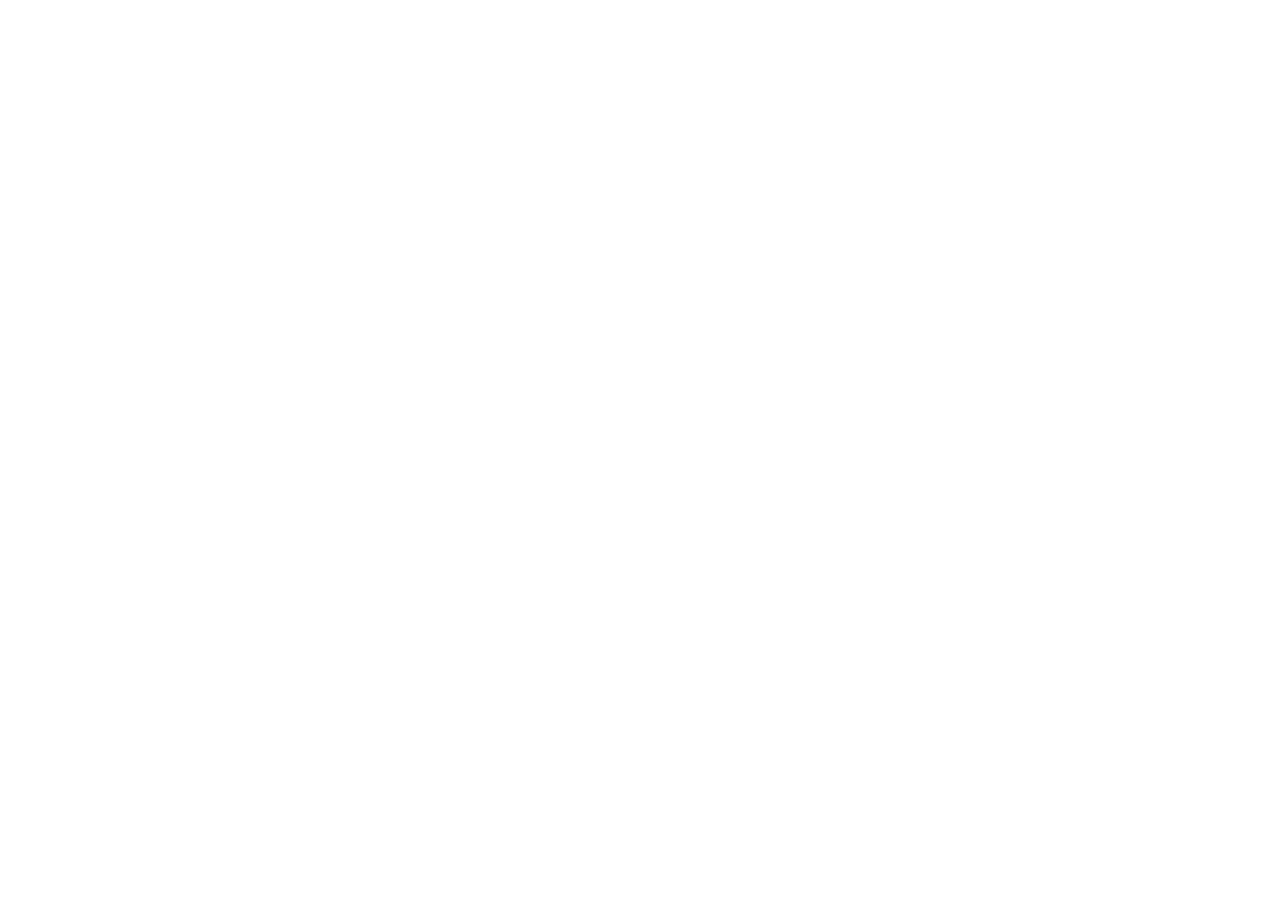
==== index.html @ ed9dbab4 "Component Library done" ====
<!DOCTYPE html>
<html lang="en">
<head>
    <meta charset="UTF-8">
    <meta http-equiv="X-UA-Compatible" content="IE=edge">
    <meta name="viewport" content="width=device-width, initial-scale=1.0">
    <title>Nikhil's Portfolio</title>
</head>
<body>
    
</body>
</html>
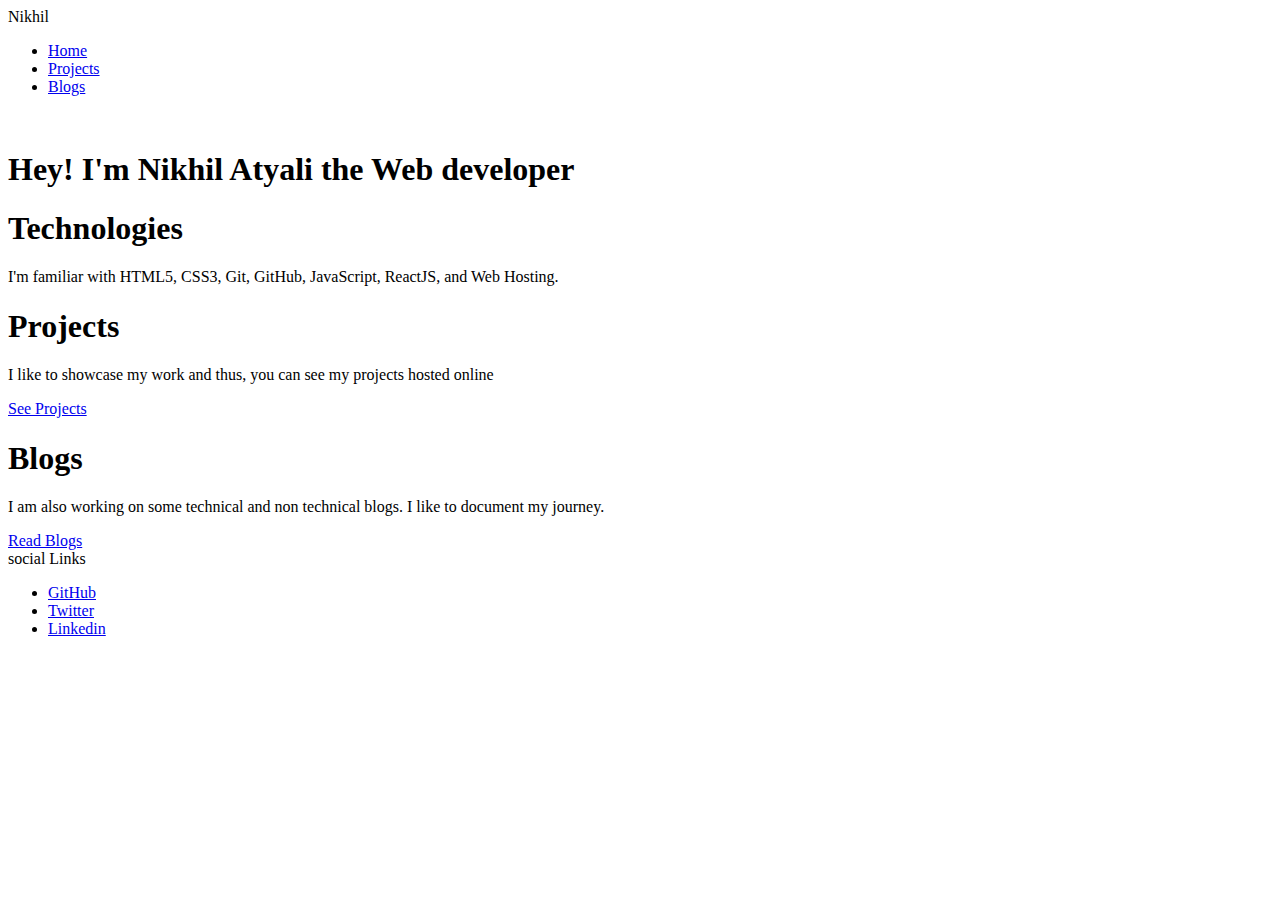
==== commit 899094d1: "HTML structure done" ====
--- a/index.html
+++ b/index.html
@@ -1,12 +1,85 @@
 <!DOCTYPE html>
 <html lang="en">
-<head>
-    <meta charset="UTF-8">
-    <meta http-equiv="X-UA-Compatible" content="IE=edge">
-    <meta name="viewport" content="width=device-width, initial-scale=1.0">
-    <title>Nikhil's Portfolio</title>
-</head>
-<body>
-    
-</body>
-</html>+  <head>
+    <meta charset="UTF-8" />
+    <meta http-equiv="X-UA-Compatible" content="IE=edge" />
+    <meta name="viewport" content="width=device-width, initial-scale=1.0" />
+    <title>Home | Nikhil</title>
+    <link rel="stylesheet" href="style.css" />
+  </head>
+
+
+  <body>
+    <nav class="navigation container">
+      <div class="nav-brand">Nikhil</div>
+      <ul class="list-non-bullet nav-pills">
+        <li class="list-item-inline">
+          <a class="link link-active" href="/">Home</a>
+        </li>
+        <li class="list-item-inline">
+          <a class="link" href="/">Projects</a>
+        </li>
+        <li class="list-item-inline">
+          <a class="link" href="/">Blogs</a>
+        </li>
+      </ul>
+    </nav>
+
+    <header class="hero">
+      <img class="hero-img" src="images/front1.svg" alt="" />
+      <h1 class="hero-heading">
+        Hey! I'm Nikhil Atyali the
+        <span class="heading-inverted">Web developer</span>
+      </h1>
+    </header>
+
+    <main>
+      <section class="section ow">
+        
+        <h1>Technologies</h1>
+        <p>
+          I'm familiar with HTML5, CSS3, Git, GitHub, JavaScript, ReactJS, and
+          Web Hosting.
+        </p>
+      
+      </section>
+
+      <section class="section">
+        
+        <h1>Projects</h1>
+        <p>
+          I like to showcase my work and thus, you can see my projects hosted
+          online
+        </p>
+        <a class="link link-primary" href="/" target="_blank">See Projects</a>
+       
+      </section>
+
+      <section class="section ow">
+        
+        <h1>Blogs</h1>
+        <p>
+          I am also working on some technical and non technical blogs. I like to
+          document my journey.
+        </p>
+        <a class="link link-secondary" href="/" target="_blank">Read Blogs</a>
+        
+      </section>
+    </main>
+
+    <footer class="footer">
+      <div class="footer-header">social Links</div>
+      <ul class="social-links list-non-bullet">
+        <li class="list-item-inline">
+          <a class="link" href="/" target="_blank">GitHub</a>
+        </li>
+        <li class="list-item-inline">
+          <a class="link" href="/" target="_blank"> Twitter </a>
+        </li>
+        <li class="list-item-inline">
+          <a class="link" href="/" target="_blank"> Linkedin </a>
+        </li>
+      </ul>
+    </footer>
+  </body>
+</html>
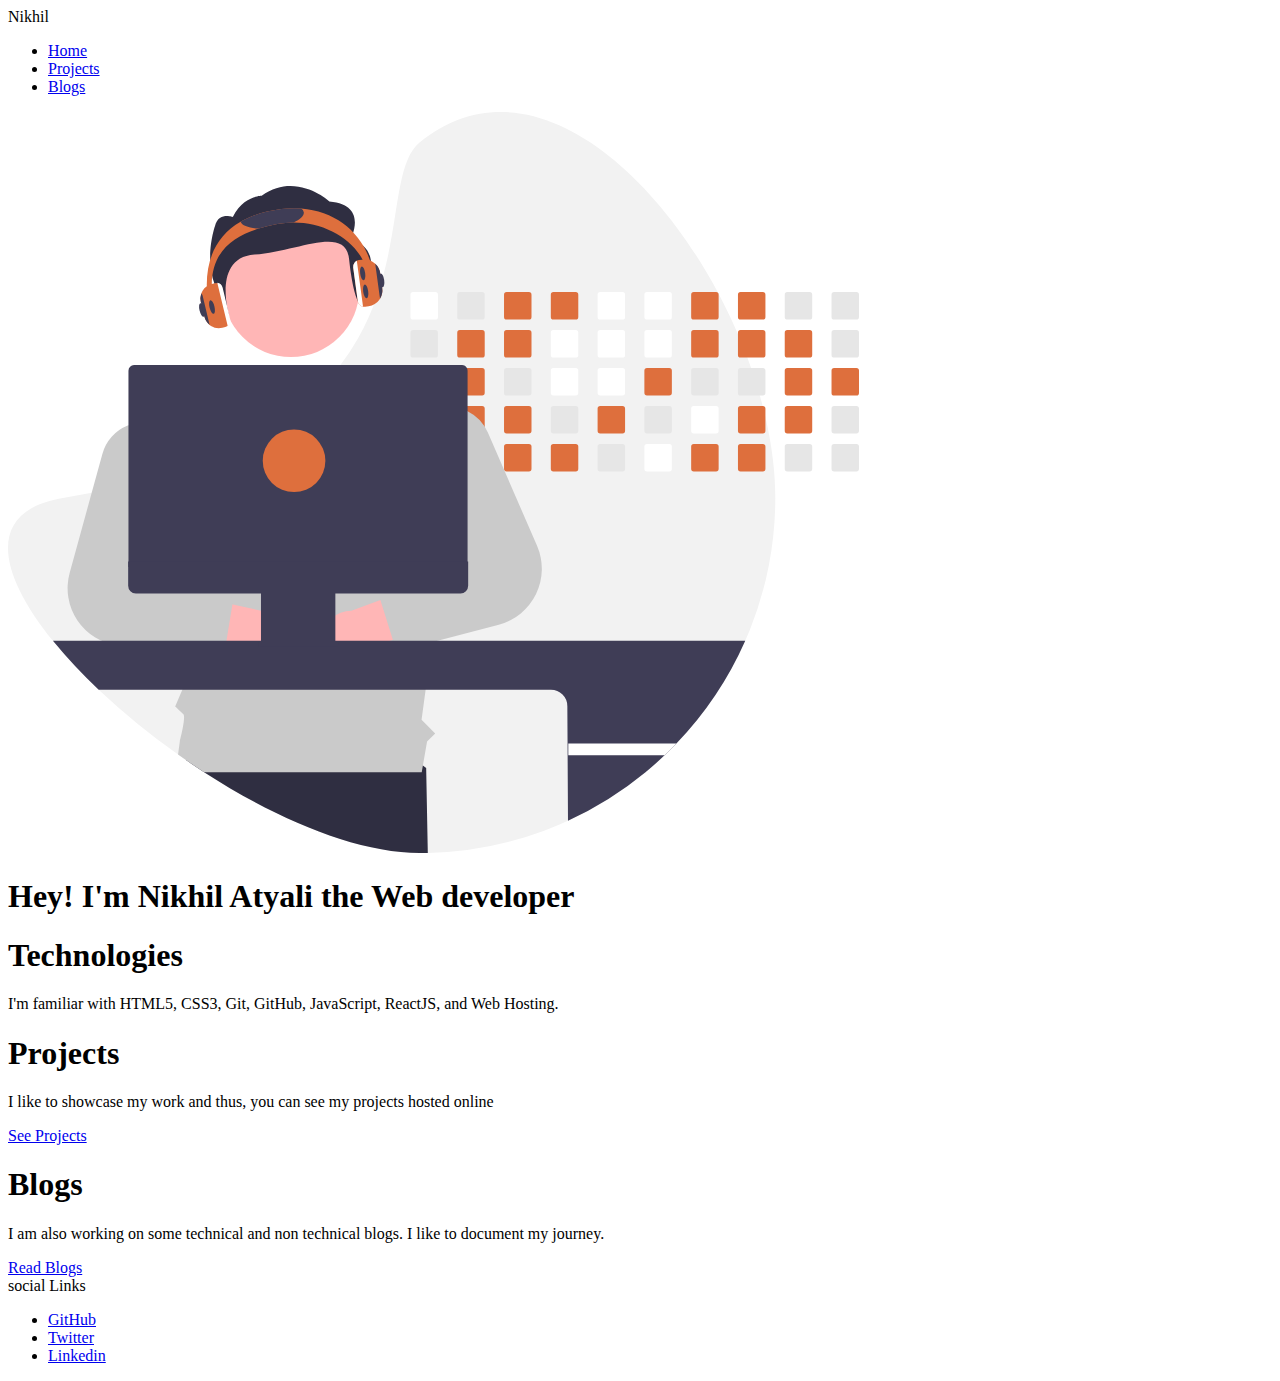
==== commit c401d6b0: "Merge pull request #1 from NikhilAtyali/nikhil-portfolIo" ====
--- a/index.html
+++ b/index.html
@@ -5,7 +5,7 @@
     <meta http-equiv="X-UA-Compatible" content="IE=edge" />
     <meta name="viewport" content="width=device-width, initial-scale=1.0" />
     <title>Home | Nikhil</title>
-    <link rel="stylesheet" href="style.css" />
+    <link rel="stylesheet" href="styles.css" />
   </head>
 
 
@@ -26,7 +26,7 @@
     </nav>
 
     <header class="hero">
-      <img class="hero-img" src="images/front1.svg" alt="" />
+      <img class="hero-img" src="Assets/heroImage.svg" alt="" />
       <h1 class="hero-heading">
         Hey! I'm Nikhil Atyali the
         <span class="heading-inverted">Web developer</span>
@@ -67,6 +67,7 @@
       </section>
     </main>
 
+
     <footer class="footer">
       <div class="footer-header">social Links</div>
       <ul class="social-links list-non-bullet">
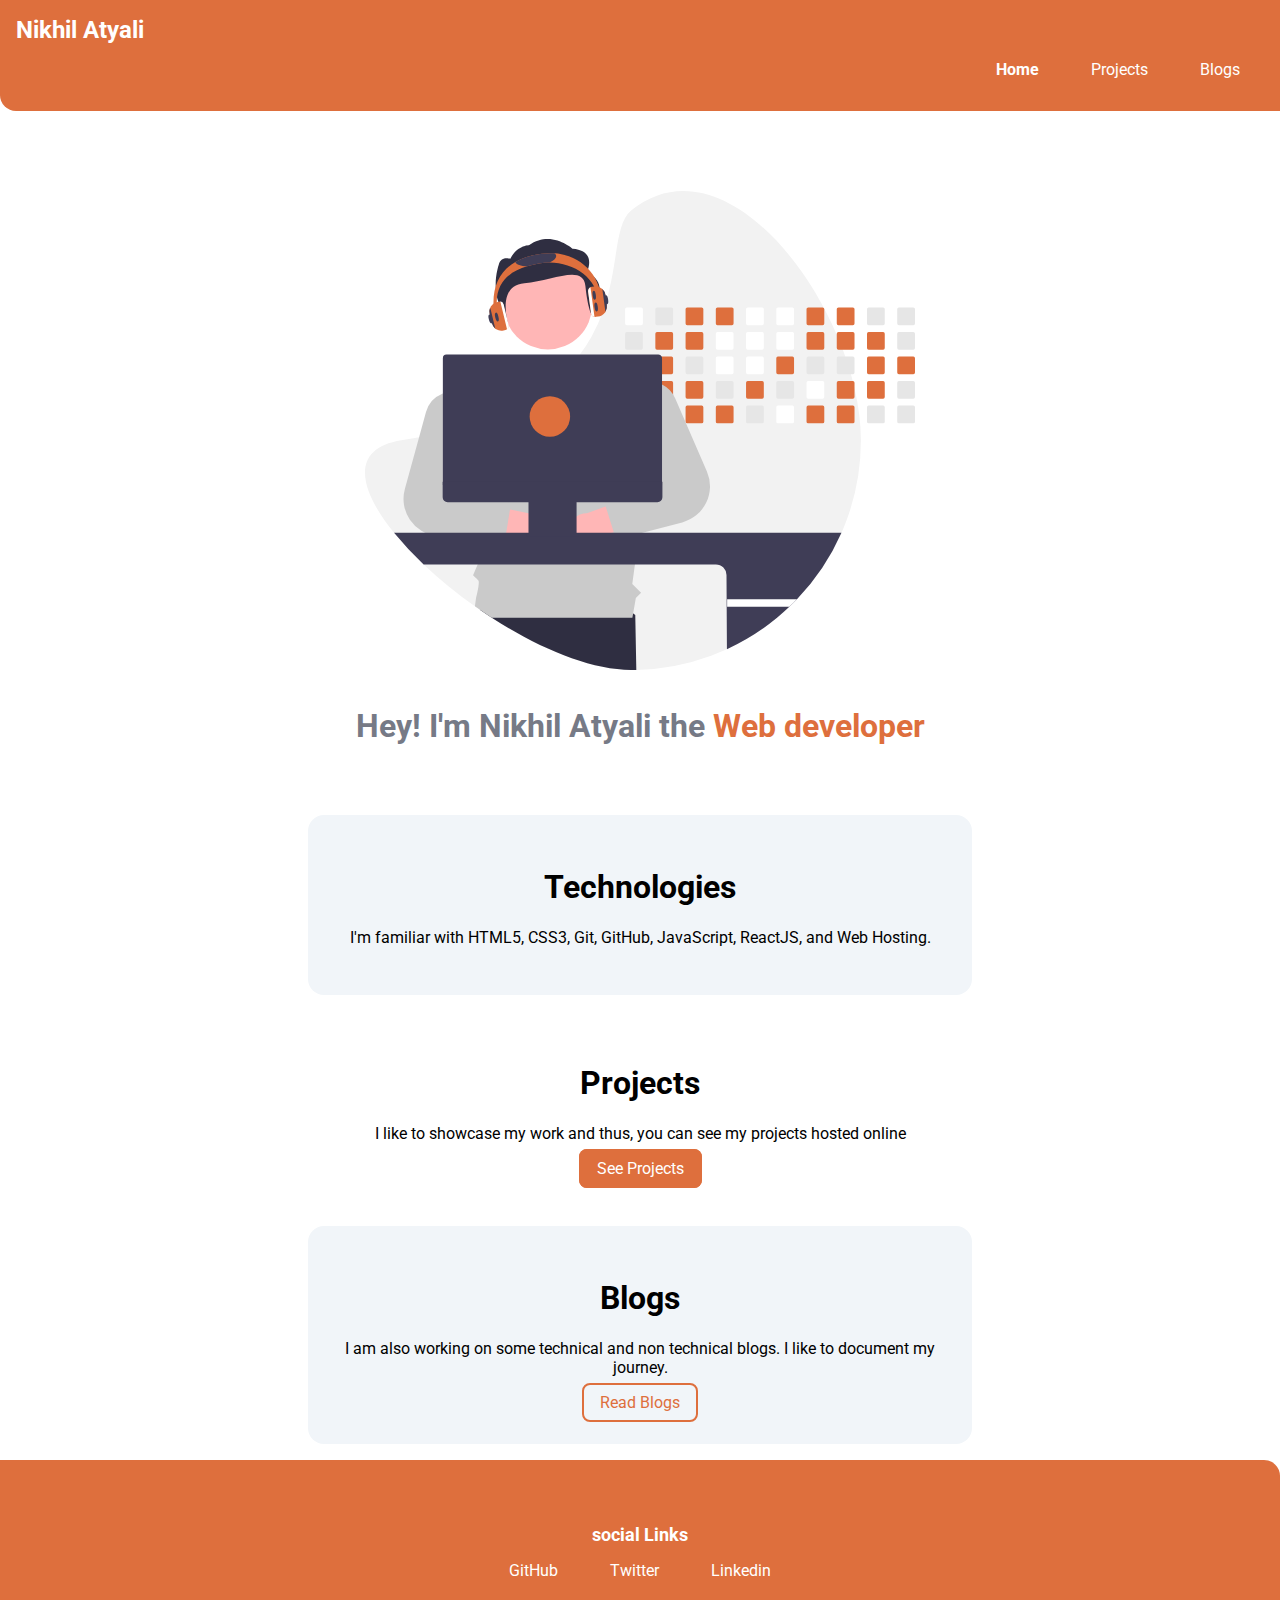
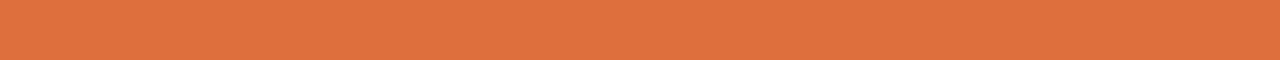
==== commit 1eb78d91: "Merge pull request #11 from NikhilAtyali/nikhil-portfolIo" ====
--- a/index.html
+++ b/index.html
@@ -11,13 +11,13 @@
 
   <body>
     <nav class="navigation container">
-      <div class="nav-brand">Nikhil</div>
+      <div class="nav-brand">Nikhil Atyali</div>
       <ul class="list-non-bullet nav-pills">
         <li class="list-item-inline">
           <a class="link link-active" href="/">Home</a>
         </li>
         <li class="list-item-inline">
-          <a class="link" href="/">Projects</a>
+          <a class="link" href="/Projects/projects.html" target="_blank">Projects</a>
         </li>
         <li class="list-item-inline">
           <a class="link" href="/">Blogs</a>
@@ -51,7 +51,7 @@
           I like to showcase my work and thus, you can see my projects hosted
           online
         </p>
-        <a class="link link-primary" href="/" target="_blank">See Projects</a>
+        <a class="link link-primary" href="/Projects/projects.html" target="_blank">See Projects</a>
        
       </section>
 
@@ -62,7 +62,7 @@
           I am also working on some technical and non technical blogs. I like to
           document my journey.
         </p>
-        <a class="link link-secondary" href="/" target="_blank">Read Blogs</a>
+        <a class="link link-secondary" href="/Blogs/blogs.html" target="_blank">Read Blogs</a>
         
       </section>
     </main>
@@ -72,13 +72,13 @@
       <div class="footer-header">social Links</div>
       <ul class="social-links list-non-bullet">
         <li class="list-item-inline">
-          <a class="link" href="/" target="_blank">GitHub</a>
+          <a class="link" href="https://github.com/NikhilAtyali" target="_blank">GitHub</a>
         </li>
         <li class="list-item-inline">
-          <a class="link" href="/" target="_blank"> Twitter </a>
+          <a class="link" href="https://twitter.com/CuriousCoder7" target="_blank"> Twitter </a>
         </li>
         <li class="list-item-inline">
-          <a class="link" href="/" target="_blank"> Linkedin </a>
+          <a class="link" href="https://www.linkedin.com/in/nikhilatyali-4336/" target="_blank"> Linkedin </a>
         </li>
       </ul>
     </footer>
--- a/styles.css
+++ b/styles.css
@@ -0,0 +1,208 @@
+@import url("https://fonts.googleapis.com/css2?family=Montserrat:ital,wght@1,300&family=Roboto&display=swap");
+
+
+:root {
+  --primary-color: #DE6F3D;
+  --dark-gray: #767a86;
+  --off-white: #f1f5f9;
+}
+body {
+  font-family: "Montserrat", sans-serif;
+  font-family: "Roboto", sans-serif;
+  margin: 0px auto;
+  width:100%;
+}
+
+/** spaces **/
+.margin-md {
+  margin: 2rem;
+}
+
+/** container **/
+.container {
+  padding: 0rem 1rem;
+}
+.container-center {
+  max-width: 600px;
+  width: 100%;
+  padding: 2rem;
+  margin: 1rem auto;
+  border-radius: 1rem;
+  text-align: center;
+  align-items: center;
+  justify-content: center;
+}
+
+.container-center-ow {
+  background-color: var(--off-white);
+  max-width: 600px;
+  width: 100%;
+  padding: 2rem;
+  margin: auto;
+  border-radius: 1rem;
+  text-align: center;
+  align-items: center;
+  justify-content: center;
+}
+hr {
+  margin: 2rem 0rem;
+}
+/** link **/
+.link {
+  text-decoration: none;
+  padding: 0.5rem 1rem;
+  
+}
+.link-primary {
+  background-color: var(--primary-color);
+  border-radius: 0.5rem;
+  color: white;
+  border: 2px solid var(--primary-color);
+}
+.link-primary:hover {
+  background-color: var(--off-white);
+  color: var(--primary-color);
+  border: 2px solid var(--primary-color);
+}
+.link-secondary {
+  color: var(--primary-color);
+  border-radius: 0.5rem;
+  border: 2px solid var(--primary-color);
+}
+.link-secondary:hover {
+  background-color: var(--primary-color);
+  color: var(--off-white);
+  border: 2px solid var(--off-white);
+}
+
+
+/** lists **/
+.list-non-bullet {
+  list-style: none;
+  padding-inline-start: 0px;
+}
+.list-item-inline {
+  display: inline;
+  padding: 0rem 0.5rem;
+}
+
+/** navigation **/
+.navigation {
+  background-color: var(--primary-color);
+  color: white;
+  padding: 1rem;
+  border-bottom-left-radius: 1rem;
+}
+.navigation .nav-brand {
+  font-size: x-large;
+  font-weight: bold;
+}
+.navigation .nav-pills {
+  text-align: right;
+}
+.navigation .link {
+  color: white;
+}
+.navigation .link-active {
+  font-weight: bold;
+}
+
+/** header **/
+.hero {
+  padding: 2rem;
+  padding-top: 5rem;
+}
+.hero .hero-img {
+  max-width: 80%;
+  width: 550px;
+  display: block;
+  margin: auto;
+}
+.hero .hero-heading {
+  text-align: center;
+  padding-top: 1rem;
+  color: var(--dark-gray);
+}
+.hero .hero-heading .heading-inverted {
+  color: var(--primary-color);
+}
+/** section **/
+.section {
+  padding: 2rem;
+  margin: 1rem auto;
+  border-radius: 1rem;
+  max-width: 600px;
+  text-align: center;
+  align-items: center;
+  justify-content: center;
+}
+.section h1 {
+  text-align: center;
+}
+.ow {
+  background-color: var(--off-white);
+}
+/** footer **/
+.footer {
+  background-color: var(--primary-color);
+  padding: 4rem 1rem;
+  text-align: center;
+  color: white;
+  border-top-right-radius: 1rem;
+}
+.footer .link {
+  color: white;
+}
+.footer .footer-header {
+  font-weight: bold;
+  font-size: large;
+}
+.footer ul {
+  padding-inline-start: 0px;
+}
+
+/*label-tag*/
+.label-tag {
+  background-color: var(--primary-color);
+  border-radius: 0.5rem;
+  padding: 0 0.2rem;
+}
+
+@media(max-width:900px){
+  body{
+    max-width: 95%;
+    width: 100%;
+  }
+ .list-item-inline{
+  display: inline;
+  padding: 0rem;
+ }
+ .container-center {
+  width: auto;
+}
+.container-center-ow {
+  width: auto;
+}
+.link-primary{
+  display: block;
+}
+.link-secondary{
+  display: block;
+}
+.link{
+  margin: 0.5rem;
+}
+}
+
+.dummyBlogHeader{
+  font-weight: bolder;
+  padding: 10px;
+  width: 100%;
+  background-color: #DE6F3D !important;
+  height: 3rem !important;
+  border-radius: 0px 0px 20px 20px !important;
+}
+
+.dummyContent{
+  padding: 10px;
+}